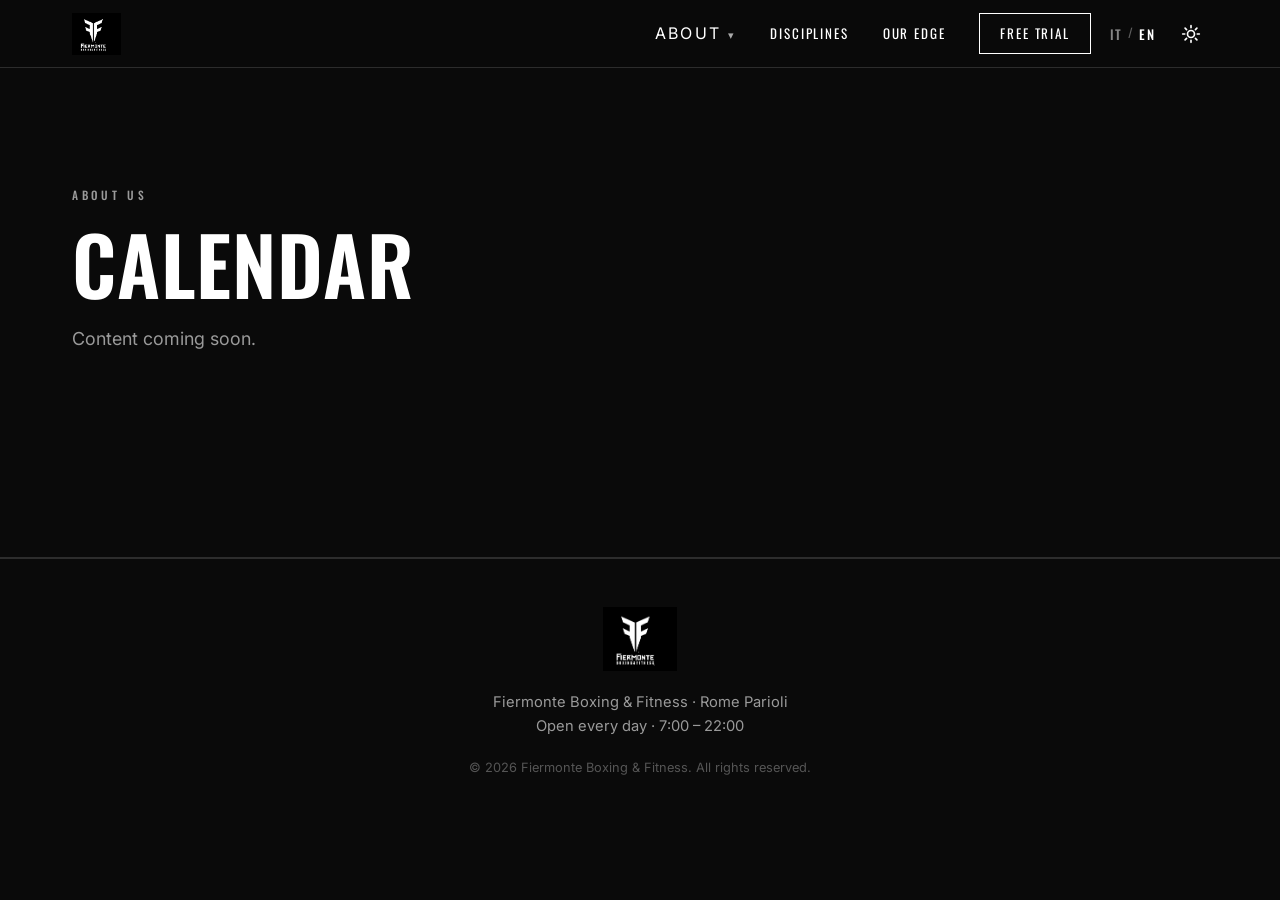
==== calendario.html @ 88314788 "Hero 6 foto, Pilates, menu Chi siamo con sottopagine" ====
<!DOCTYPE html>
<html lang="it">
<head>
  <meta charset="UTF-8" />
  <meta name="viewport" content="width=device-width, initial-scale=1.0" />
  <title>Calendario — Fiermonte Boxing &amp; Fitness</title>
  <meta name="description" content="Il calendario dei corsi e delle lezioni di Fiermonte Boxing & Fitness." />

  <link rel="preconnect" href="https://fonts.googleapis.com" />
  <link rel="preconnect" href="https://fonts.gstatic.com" crossorigin />
  <link href="https://fonts.googleapis.com/css2?family=Oswald:wght@300;400;500;600;700&family=Inter:wght@300;400;500;600&display=swap" rel="stylesheet" />
  <link rel="stylesheet" href="css/style.css" />

  <script>
    (function () {
      try {
        var t = localStorage.getItem('fiermonte_theme');
        document.documentElement.setAttribute('data-theme', t === 'light' ? 'light' : 'dark');
      } catch (e) { document.documentElement.setAttribute('data-theme', 'dark'); }
    })();
  </script>
</head>
<body class="page" data-solid-header="true">

  <!-- ============================= HEADER ============================= -->
  <header class="site-header" id="siteHeader">
    <div class="container header-inner">
      <a href="index.html#hero" class="brand" aria-label="Fiermonte Boxing & Fitness — home">
        <img src="media/logo/logo-white.png" alt="Fiermonte Boxing & Fitness" class="brand-logo logo-dark-bg" />
        <img src="media/logo/logo-dark.png" alt="" aria-hidden="true" class="brand-logo logo-light-bg" />
      </a>

      <div class="header-actions">
        <nav class="nav" id="mainNav" aria-label="Navigazione principale">
          <div class="nav-item has-dropdown">
            <button type="button" class="nav-link nav-dropdown-toggle" data-i18n="nav.about" aria-haspopup="true" aria-expanded="false">Chi siamo</button>
            <div class="nav-dropdown">
              <a href="index.html#chi-siamo" class="nav-drop-link" data-i18n="nav.overview">Panoramica</a>
              <a href="storia.html" class="nav-drop-link" data-i18n="nav.history">Storia</a>
              <a href="team.html" class="nav-drop-link" data-i18n="nav.team">Team</a>
              <a href="calendario.html" class="nav-drop-link" data-i18n="nav.calendar">Calendario</a>
            </div>
          </div>
          <a href="index.html#discipline" class="nav-link" data-i18n="nav.disciplines">Discipline</a>
          <a href="index.html#plus" class="nav-link" data-i18n="nav.plus">Il nostro plus</a>
          <a href="index.html#contatti" class="nav-link nav-cta" data-i18n="nav.trial">Prova gratuita</a>
        </nav>

        <div class="lang-switch" role="group" aria-label="Lingua / Language">
          <button type="button" class="lang-btn" data-lang="it" aria-pressed="true">IT</button>
          <span class="lang-sep">/</span>
          <button type="button" class="lang-btn" data-lang="en" aria-pressed="false">EN</button>
        </div>

        <button type="button" class="theme-toggle" id="themeToggle" aria-label="Cambia tema chiaro/scuro">
          <svg class="icon-sun" viewBox="0 0 24 24" fill="none" stroke="currentColor" stroke-width="2" stroke-linecap="round" aria-hidden="true">
            <circle cx="12" cy="12" r="4.2"></circle>
            <path d="M12 2v2.5M12 19.5V22M2 12h2.5M19.5 12H22M4.9 4.9l1.8 1.8M17.3 17.3l1.8 1.8M19.1 4.9l-1.8 1.8M6.7 17.3l-1.8 1.8"></path>
          </svg>
          <svg class="icon-moon" viewBox="0 0 24 24" fill="currentColor" aria-hidden="true">
            <path d="M21 12.8A8.5 8.5 0 1 1 11.2 3a6.8 6.8 0 0 0 9.8 9.8z"></path>
          </svg>
        </button>

        <button class="nav-toggle" id="navToggle" aria-label="Apri menu" aria-expanded="false" aria-controls="mainNav">
          <span></span><span></span><span></span>
        </button>
      </div>
    </div>
  </header>

  <main>
    <section class="section page-hero">
      <div class="container">
        <p class="overline reveal" data-i18n="page.kicker">Chi siamo</p>
        <h1 class="section-title reveal" data-i18n="page.calendar.title">Calendario</h1>
        <p class="lead reveal" data-i18n="page.soon">Contenuti in arrivo.</p>
      </div>
    </section>
  </main>

  <!-- ============================= FOOTER ============================= -->
  <footer class="site-footer">
    <div class="container footer-inner">
      <img src="media/logo/logo-white.png" alt="Fiermonte Boxing & Fitness" class="footer-logo logo-dark-bg" />
      <img src="media/logo/logo-dark.png" alt="" aria-hidden="true" class="footer-logo logo-light-bg" />
      <div class="footer-meta">
        <p data-i18n="footer.line1">Fiermonte Boxing &amp; Fitness · Roma Parioli</p>
        <p data-i18n="footer.line2">Aperti tutti i giorni · 7:00 – 22:00</p>
      </div>
      <p class="footer-copy" id="footerCopy"></p>
    </div>
  </footer>

  <script src="js/i18n.js"></script>
  <script src="js/main.js"></script>
</body>
</html>
---- css/style.css ----
/* =====================================================================
   FIERMONTE BOXING & FITNESS — style.css
   Minimal bianco/nero · mobile-first · nessun framework
   Temi: scuro (default) e chiaro, via [data-theme] su <html>.
   ===================================================================== */

/* ---------- Token di tema ---------- */
:root {
  /* palette grezza */
  --font-display: 'Oswald', Impact, sans-serif;
  --font-body: 'Inter', -apple-system, BlinkMacSystemFont, 'Segoe UI', sans-serif;
  --header-h: 68px;
  --maxw: 1180px;
  --ease: cubic-bezier(0.22, 1, 0.36, 1);

  /* TEMA SCURO (default) */
  --bg: #0a0a0a;
  --bg-alt: #141414;
  --fg: #ffffff;
  --fg-muted: #9a9a9a;
  --fg-faint: #555555;
  --line: rgba(255, 255, 255, 0.14);
  --card-bg: #0a0a0a;
  --card-bg-hover: #141414;
  --btn-bg: #ffffff;
  --btn-fg: #0a0a0a;
  --header-bg: rgba(10, 10, 10, 0.92);
  --placeholder-a: #1a1a1a;
  --placeholder-b: #161616;
  --placeholder-fg: #6a6a6a;
}

:root[data-theme="light"] {
  --bg: #ffffff;
  --bg-alt: #f4f4f3;
  --fg: #0f0f0f;
  --fg-muted: #6a6a6a;
  --fg-faint: #a0a0a0;
  --line: rgba(0, 0, 0, 0.14);
  --card-bg: #ffffff;
  --card-bg-hover: #f4f4f3;
  --btn-bg: #0f0f0f;
  --btn-fg: #ffffff;
  --header-bg: rgba(255, 255, 255, 0.9);
  --placeholder-a: #e7e7e5;
  --placeholder-b: #efefed;
  --placeholder-fg: #b3b3b3;
}

/* ---------- Reset ---------- */
*, *::before, *::after { box-sizing: border-box; margin: 0; padding: 0; }

html { scroll-behavior: smooth; -webkit-text-size-adjust: 100%; }

body {
  font-family: var(--font-body);
  background: var(--bg);
  color: var(--fg);
  line-height: 1.6;
  font-weight: 400;
  overflow-x: hidden;
  -webkit-font-smoothing: antialiased;
  transition: background .4s var(--ease), color .4s var(--ease);
}

img, video { display: block; max-width: 100%; }
a { color: inherit; text-decoration: none; }
button { font-family: inherit; cursor: pointer; border: none; background: none; }
ul { list-style: none; }

/* ---------- Layout helper ---------- */
.container {
  width: 100%;
  max-width: var(--maxw);
  margin-inline: auto;
  padding-inline: 22px;
}

.section { padding-block: 88px; }

/* ---------- Tipografia condivisa ---------- */
.overline {
  font-family: var(--font-display);
  text-transform: uppercase;
  letter-spacing: 0.32em;
  font-size: 0.72rem;
  font-weight: 500;
  color: var(--fg-muted);
  margin-bottom: 20px;
}

.section-title {
  font-family: var(--font-display);
  text-transform: uppercase;
  font-weight: 600;
  line-height: 0.98;
  letter-spacing: 0.01em;
  font-size: clamp(2.1rem, 7vw, 3.6rem);
}

.section-head { margin-bottom: 46px; }
.section-head.center { text-align: center; max-width: 640px; margin-inline: auto; }

.lead {
  font-size: 1.12rem;
  font-weight: 400;
  color: var(--fg);
  opacity: 0.92;
  margin-bottom: 18px;
}

/* ---------- Bottoni ---------- */
.btn {
  display: inline-block;
  font-family: var(--font-display);
  text-transform: uppercase;
  letter-spacing: 0.14em;
  font-size: 0.86rem;
  font-weight: 500;
  padding: 16px 32px;
  transition: transform .3s var(--ease), background .3s var(--ease), color .3s var(--ease);
}
.btn-primary {
  background: var(--btn-bg);
  color: var(--btn-fg);
  border: 1.5px solid var(--btn-bg);
}
.btn-primary:hover { background: transparent; color: var(--fg); transform: translateY(-2px); }
.btn-block { width: 100%; text-align: center; }

/* =====================================================================
   HEADER
   Colori guidati da --hdr-* cosi' si adattano a scroll e tema.
   Non scrollato = trasparente sopra l'hero scuro -> testo bianco.
   Scrollato = sfondo del tema -> testo del tema.
   Menu aperto = trasparente sopra overlay scuro -> testo bianco.
   ===================================================================== */
.site-header {
  --hdr-fg: #ffffff;      /* colore icone/testo header */
  --hdr-fg-inv: #0a0a0a;  /* colore opposto (per hover pieni) */
  --hdr-bg: transparent;
  --hdr-border: transparent;

  position: fixed;
  inset: 0 0 auto 0;
  height: var(--header-h);
  z-index: 100;
  display: flex;
  align-items: center;
  background: var(--hdr-bg);
  border-bottom: 1px solid var(--hdr-border);
  transition: background .4s var(--ease), border-color .4s var(--ease);
}
.site-header.scrolled {
  --hdr-fg: var(--fg);
  --hdr-fg-inv: var(--bg);
  --hdr-bg: var(--header-bg);
  --hdr-border: var(--line);
  backdrop-filter: blur(10px);
}
/* Quando il menu mobile e' aperto l'header torna trasparente su overlay scuro */
.site-header.menu-open {
  --hdr-fg: #ffffff;
  --hdr-fg-inv: #0a0a0a;
  --hdr-bg: transparent;
  --hdr-border: transparent;
  backdrop-filter: none;
}

.header-inner {
  display: flex;
  align-items: center;
  justify-content: space-between;
}
.brand { display: inline-flex; align-items: center; }
.brand-logo { height: 42px; width: auto; }
/* Scambio logo: chiaro su fondo scuro, scuro su fondo chiaro */
.logo-light-bg { display: none; }   /* logo scuro, per header chiaro */
:root[data-theme="light"] .site-header.scrolled:not(.menu-open) .brand .logo-dark-bg { display: none; }
:root[data-theme="light"] .site-header.scrolled:not(.menu-open) .brand .logo-light-bg { display: block; }

.header-actions { display: flex; align-items: center; gap: 18px; }

/* Selettore lingua IT / EN */
.lang-switch {
  display: flex; align-items: center; gap: 5px;
  font-family: var(--font-display);
}
.lang-btn {
  color: var(--hdr-fg);
  opacity: 0.5;
  font-family: inherit;
  text-transform: uppercase;
  letter-spacing: 0.1em;
  font-size: 0.82rem;
  font-weight: 500;
  padding: 4px 1px;
  transition: opacity .25s var(--ease), color .25s var(--ease);
}
.lang-btn:hover { opacity: 0.85; }
.lang-btn.active { opacity: 1; }
.lang-sep { color: var(--hdr-fg); opacity: 0.35; font-size: 0.8rem; }

/* Toggle tema chiaro/scuro */
.theme-toggle {
  width: 34px; height: 34px;
  display: flex; align-items: center; justify-content: center;
  color: var(--hdr-fg);
  transition: opacity .25s var(--ease);
}
.theme-toggle:hover { opacity: 0.65; }
.theme-toggle svg { width: 20px; height: 20px; display: block; }
.theme-toggle .icon-moon { display: none; }
:root[data-theme="light"] .theme-toggle .icon-sun { display: none; }
:root[data-theme="light"] .theme-toggle .icon-moon { display: block; }

.nav { display: none; }
.nav-link {
  font-family: var(--font-display);
  text-transform: uppercase;
  letter-spacing: 0.14em;
  font-size: 0.82rem;
  font-weight: 400;
  color: var(--hdr-fg);
  transition: opacity .25s;
}
.nav-link:hover { opacity: 0.6; }
.nav-cta {
  border: 1.5px solid var(--hdr-fg);
  padding: 9px 20px;
}
.nav-cta:hover { background: var(--hdr-fg); color: var(--hdr-fg-inv); opacity: 1; }

/* Hamburger */
.nav-toggle {
  width: 42px; height: 42px;
  display: flex; flex-direction: column;
  justify-content: center; align-items: center; gap: 5px;
  z-index: 110;
}
.nav-toggle span {
  width: 24px; height: 2px; background: var(--hdr-fg);
  transition: transform .3s var(--ease), opacity .3s var(--ease), background .3s var(--ease);
}
.nav-toggle.open span:nth-child(1) { transform: translateY(7px) rotate(45deg); }
.nav-toggle.open span:nth-child(2) { opacity: 0; }
.nav-toggle.open span:nth-child(3) { transform: translateY(-7px) rotate(-45deg); }

/* Menu a tendina "Chi siamo" */
.nav-item { position: relative; }
.nav-dropdown-toggle { font: inherit; }
.nav-dropdown-toggle::after {
  content: "\25BE";
  margin-left: 7px; font-size: 0.7em;
  opacity: 0.65; display: inline-block;
}
.nav-drop-link {
  font-family: var(--font-display);
  text-transform: uppercase;
  letter-spacing: 0.12em;
  font-weight: 400;
  transition: opacity .2s var(--ease), background .2s var(--ease);
}
.nav-drop-link:hover { opacity: 0.6; }

/* =====================================================================
   1. HERO  (sempre scuro/cinematografico in entrambi i temi)
   ===================================================================== */
.hero {
  position: relative;
  min-height: 100vh;
  min-height: 100svh;
  display: flex;
  align-items: center;
  overflow: hidden;
  background: radial-gradient(ellipse at 50% 30%, #1c1c1c 0%, #0a0a0a 70%);
}
/* Carosello foto di sfondo */
.hero-slideshow { position: absolute; inset: 0; z-index: 0; overflow: hidden; }
.hero-slide {
  position: absolute; inset: 0;
  opacity: 0;
  transition: opacity 1.2s var(--ease);
}
.hero-slide.active { opacity: 1; }
.hero-slide img {
  width: 100%; height: 100%;
  object-fit: cover;
  transform: scale(1.06);
}
.hero-slide.active img { animation: heroZoom 7.2s ease-out both; }
@keyframes heroZoom {
  from { transform: scale(1); }
  to   { transform: scale(1.1); }
}
.hero-slide.no-image {
  background: repeating-linear-gradient(45deg, #141414 0 14px, #0f0f0f 14px 28px);
  display: flex; align-items: center; justify-content: center;
}
.hero-slide.no-image img { display: none; }
.hero-slide.no-image::after {
  content: attr(data-label);
  font-family: var(--font-display);
  text-transform: uppercase;
  letter-spacing: 0.22em;
  font-size: 0.78rem;
  color: #3a3a3a;
}
.hero-overlay {
  position: absolute; inset: 0; z-index: 1;
  background: linear-gradient(180deg, rgba(0,0,0,0.35) 0%, rgba(0,0,0,0.55) 55%, rgba(0,0,0,0.8) 100%);
}
.hero-content { position: relative; z-index: 2; padding-top: var(--header-h); }
/* testo hero sempre chiaro (sta su immagini scure) */
.hero .overline { color: rgba(255,255,255,0.72); }
.hero-title {
  font-family: var(--font-display);
  text-transform: uppercase;
  font-weight: 700;
  line-height: 0.92;
  letter-spacing: 0.005em;
  font-size: clamp(2.9rem, 13vw, 6.5rem);
  margin: 14px 0 22px;
  color: #ffffff;
}
.hero-sub {
  font-size: 1.08rem;
  color: rgba(255,255,255,0.88);
  max-width: 520px;
  margin-bottom: 34px;
}
.hero .btn-primary { background: #ffffff; color: #0a0a0a; border-color: #ffffff; }
.hero .btn-primary:hover { background: transparent; color: #ffffff; }

/* Indicatore scroll */
.hero-scroll {
  position: absolute; bottom: 26px; left: 50%;
  transform: translateX(-50%); z-index: 2;
  width: 26px; height: 42px;
  border: 1.5px solid rgba(255,255,255,0.5);
  border-radius: 14px;
}
.hero-scroll span {
  position: absolute; top: 8px; left: 50%;
  width: 3px; height: 8px; background: #ffffff;
  border-radius: 2px; transform: translateX(-50%);
  animation: scrollDot 1.8s var(--ease) infinite;
}
@keyframes scrollDot {
  0% { opacity: 0; transform: translate(-50%, 0); }
  40% { opacity: 1; }
  80%, 100% { opacity: 0; transform: translate(-50%, 14px); }
}

/* =====================================================================
   PLACEHOLDER MEDIA (foto non ancora caricate)
   ===================================================================== */
.media-placeholder {
  position: relative;
  width: 100%;
  aspect-ratio: 4 / 5;
  background: repeating-linear-gradient(45deg, var(--placeholder-a) 0 12px, var(--placeholder-b) 12px 24px);
  border: 1px solid var(--line);
  display: flex; align-items: center; justify-content: center;
}
.media-placeholder span {
  font-family: var(--font-display);
  text-transform: uppercase;
  letter-spacing: 0.18em;
  font-size: 0.72rem;
  color: var(--placeholder-fg);
}

/* Foto di sezione (chi siamo / plus) con cornice, ritaglio e trattamento uniforme */
.section-media {
  position: relative;
  width: 100%;
  aspect-ratio: 4 / 5;
  overflow: hidden;
  border: 1px solid var(--line);
  background: repeating-linear-gradient(45deg, var(--placeholder-a) 0 12px, var(--placeholder-b) 12px 24px);
}
/* etichetta di fallback: visibile solo se la foto manca (img nascosta) */
.section-media::after {
  content: attr(data-label);
  position: absolute; inset: 0;
  display: flex; align-items: center; justify-content: center;
  font-family: var(--font-display);
  text-transform: uppercase; letter-spacing: 0.18em;
  font-size: 0.72rem; color: var(--placeholder-fg);
}
.section-photo {
  position: relative;
  width: 100%; height: 100%;
  object-fit: cover;
  display: block;
  z-index: 1;
  filter: contrast(1.05) saturate(0.92);
}

/* =====================================================================
   2. CHI SIAMO
   ===================================================================== */
.about { background: var(--bg); }
.about-grid { display: grid; gap: 40px; }
.about-media .media-placeholder { aspect-ratio: 4 / 5; }

/* =====================================================================
   3. DISCIPLINE
   ===================================================================== */
.disciplines { background: var(--bg-alt); border-block: 1px solid var(--line); }
.disciplines-grid {
  display: grid;
  grid-template-columns: 1fr;
  gap: 1px;
  background: var(--line);
  border: 1px solid var(--line);
}
.discipline-card {
  position: relative;
  background: var(--card-bg);
  padding: 34px 28px 30px;
  min-height: 230px;
  display: flex;
  flex-direction: column;
  justify-content: flex-end;
  overflow: hidden;
  transition: background .35s var(--ease);
}
.discipline-card:hover { background: var(--card-bg-hover); }
.discipline-index {
  position: absolute; top: 26px; right: 26px;
  font-family: var(--font-display);
  font-size: 0.8rem; letter-spacing: 0.1em;
  color: var(--fg-faint);
}
.discipline-name {
  font-family: var(--font-display);
  text-transform: uppercase;
  font-weight: 600;
  font-size: 1.7rem;
  line-height: 1;
  letter-spacing: 0.01em;
  margin-bottom: 12px;
  color: var(--fg);
}
.discipline-desc { color: var(--fg-muted); font-size: 0.98rem; max-width: 42ch; }
.discipline-card::after {
  content: ""; position: absolute; left: 28px; bottom: 0;
  width: 34px; height: 3px; background: var(--fg);
  transform: scaleX(0); transform-origin: left;
  transition: transform .4s var(--ease);
}
.discipline-card:hover::after { transform: scaleX(1); }

/* =====================================================================
   4. IL NOSTRO PLUS
   ===================================================================== */
.plus { background: var(--bg); }
.plus-grid { display: grid; gap: 40px; }
.plus-media .media-placeholder { aspect-ratio: 4 / 5; }
.plus-hours {
  margin-top: 30px;
  display: flex; flex-direction: column;
  border-left: 3px solid var(--fg);
  padding-left: 20px;
}
.plus-hours-num {
  font-family: var(--font-display);
  font-weight: 700; font-size: 2.6rem; line-height: 1;
  letter-spacing: 0.02em;
}
.plus-hours-label {
  text-transform: uppercase; letter-spacing: 0.18em;
  font-size: 0.72rem; color: var(--fg-muted); margin-top: 8px;
}

/* =====================================================================
   5. CONTATTI / FORM
   ===================================================================== */
.contact { background: var(--bg-alt); border-top: 1px solid var(--line); }
.contact-form { max-width: 520px; margin-inline: auto; }
.field { margin-bottom: 20px; }
.field label {
  display: block;
  font-family: var(--font-display);
  text-transform: uppercase; letter-spacing: 0.16em;
  font-size: 0.72rem; color: var(--fg-muted); margin-bottom: 8px;
}
.field input {
  width: 100%;
  background: transparent;
  border: none;
  border-bottom: 1.5px solid var(--line);
  color: var(--fg);
  font-family: var(--font-body);
  font-size: 1.05rem;
  padding: 10px 2px;
  transition: border-color .3s var(--ease);
}
.field input:focus { outline: none; border-color: var(--fg); }
.field input::placeholder { color: var(--fg-faint); }
.contact-form .btn { margin-top: 12px; }
.form-feedback {
  margin-top: 18px; text-align: center;
  font-size: 0.95rem; min-height: 1.4em;
  color: var(--fg-muted);
}
.form-feedback.ok { color: var(--fg); }
.form-feedback.err { color: #e5484d; }

/* =====================================================================
   PAGINE INTERNE (Storia / Team / Calendario)
   ===================================================================== */
.page-hero {
  padding-top: calc(var(--header-h) + 80px);
  padding-bottom: 90px;
  min-height: 62vh;
  display: flex;
  flex-direction: column;
  justify-content: center;
  border-bottom: 1px solid var(--line);
}
.page-hero .section-title { font-size: clamp(2.6rem, 9vw, 5rem); margin-top: 12px; }
.page-hero .lead { margin-top: 22px; color: var(--fg-muted); }
.page-empty {
  padding-block: 100px;
  text-align: center;
  color: var(--fg-faint);
  font-family: var(--font-display);
  text-transform: uppercase;
  letter-spacing: 0.2em;
  font-size: 0.8rem;
}

/* =====================================================================
   FOOTER
   ===================================================================== */
.site-footer { background: var(--bg); border-top: 1px solid var(--line); padding-block: 48px; }
.footer-inner { display: flex; flex-direction: column; align-items: center; gap: 20px; text-align: center; }
.footer-logo { height: 64px; width: auto; }
/* Scambio logo footer secondo il tema */
:root[data-theme="light"] .site-footer .logo-dark-bg { display: none; }
:root[data-theme="light"] .site-footer .logo-light-bg { display: block; }
.footer-meta p { color: var(--fg-muted); font-size: 0.92rem; }
.footer-copy { color: var(--fg-faint); font-size: 0.8rem; }

/* =====================================================================
   ANIMAZIONE REVEAL ALLO SCROLL
   ===================================================================== */
.reveal { opacity: 0; transform: translateY(24px); transition: opacity .7s var(--ease), transform .7s var(--ease); }
.reveal.in { opacity: 1; transform: none; }
@media (prefers-reduced-motion: reduce) {
  .reveal { opacity: 1; transform: none; transition: none; }
  html { scroll-behavior: auto; }
  .hero-scroll span { animation: none; }
  .hero-slide.active img { animation: none; transform: none; }
}

/* =====================================================================
   BREAKPOINT — TABLET
   ===================================================================== */
@media (min-width: 720px) {
  .section { padding-block: 110px; }
  .disciplines-grid { grid-template-columns: 1fr 1fr; }
  .about-grid { grid-template-columns: 1fr 1fr; align-items: center; gap: 60px; }
  .plus-grid { grid-template-columns: 1.1fr 0.9fr; align-items: center; gap: 60px; }
  .plus-media { order: 2; }
}

/* =====================================================================
   BREAKPOINT — DESKTOP
   ===================================================================== */
@media (min-width: 960px) {
  .nav { display: flex; align-items: center; gap: 34px; }
  .nav-toggle { display: none; }
  .disciplines-grid { grid-template-columns: repeat(3, 1fr); }
  .hero-content { max-width: 860px; }

  /* Tendina desktop: pannello sotto la voce */
  .nav-dropdown {
    position: absolute;
    top: 100%; left: 50%;
    transform: translateX(-50%) translateY(10px);
    min-width: 190px;
    background: var(--header-bg);
    backdrop-filter: blur(12px);
    border: 1px solid var(--line);
    padding: 10px 0;
    display: flex; flex-direction: column;
    opacity: 0; visibility: hidden; pointer-events: none;
    transition: opacity .25s var(--ease), transform .25s var(--ease);
  }
  .nav-item.has-dropdown:hover .nav-dropdown,
  .nav-item.has-dropdown:focus-within .nav-dropdown,
  .nav-item.has-dropdown.open .nav-dropdown {
    opacity: 1; visibility: visible; pointer-events: auto;
    transform: translateX(-50%) translateY(4px);
  }
  .nav-dropdown .nav-drop-link {
    padding: 11px 24px;
    font-size: 0.78rem;
    color: var(--fg);
    white-space: nowrap;
  }
}

/* =====================================================================
   NAV MOBILE (overlay a tutto schermo, sempre scuro per coerenza)
   ===================================================================== */
@media (max-width: 959px) {
  .nav {
    /* altezza esplicita: un antenato con backdrop-filter puo' diventare
       il containing block dei figli fixed, quindi non usiamo inset:0 */
    position: fixed;
    top: 0; left: 0;
    width: 100%; height: 100vh; height: 100svh;
    background: rgba(10,10,10,0.98);
    backdrop-filter: blur(6px);
    flex-direction: column;
    align-items: center; justify-content: center;
    gap: 30px;
    transform: translateY(-100%);
    transition: transform .45s var(--ease);
    display: flex;
  }
  .nav.open { transform: translateY(0); }
  /* nell'overlay scuro i link sono sempre bianchi */
  .nav .nav-link { color: #ffffff; font-size: 1.4rem; letter-spacing: 0.16em; }
  .nav .nav-cta { border-color: #ffffff; padding: 14px 30px; }
  .nav .nav-cta:hover { background: #ffffff; color: #0a0a0a; }

  /* Tendina mobile: si espande in verticale dentro l'overlay */
  .nav-item.has-dropdown { display: flex; flex-direction: column; align-items: center; }
  .nav-dropdown {
    display: none;
    flex-direction: column; align-items: center;
    gap: 16px; margin-top: 16px;
  }
  .nav-item.has-dropdown.open .nav-dropdown { display: flex; }
  .nav-item.has-dropdown.open .nav-dropdown-toggle::after { transform: rotate(180deg); }
  .nav-dropdown .nav-drop-link {
    color: #ffffff; font-size: 1rem; letter-spacing: 0.16em;
    opacity: 0.85;
  }
}
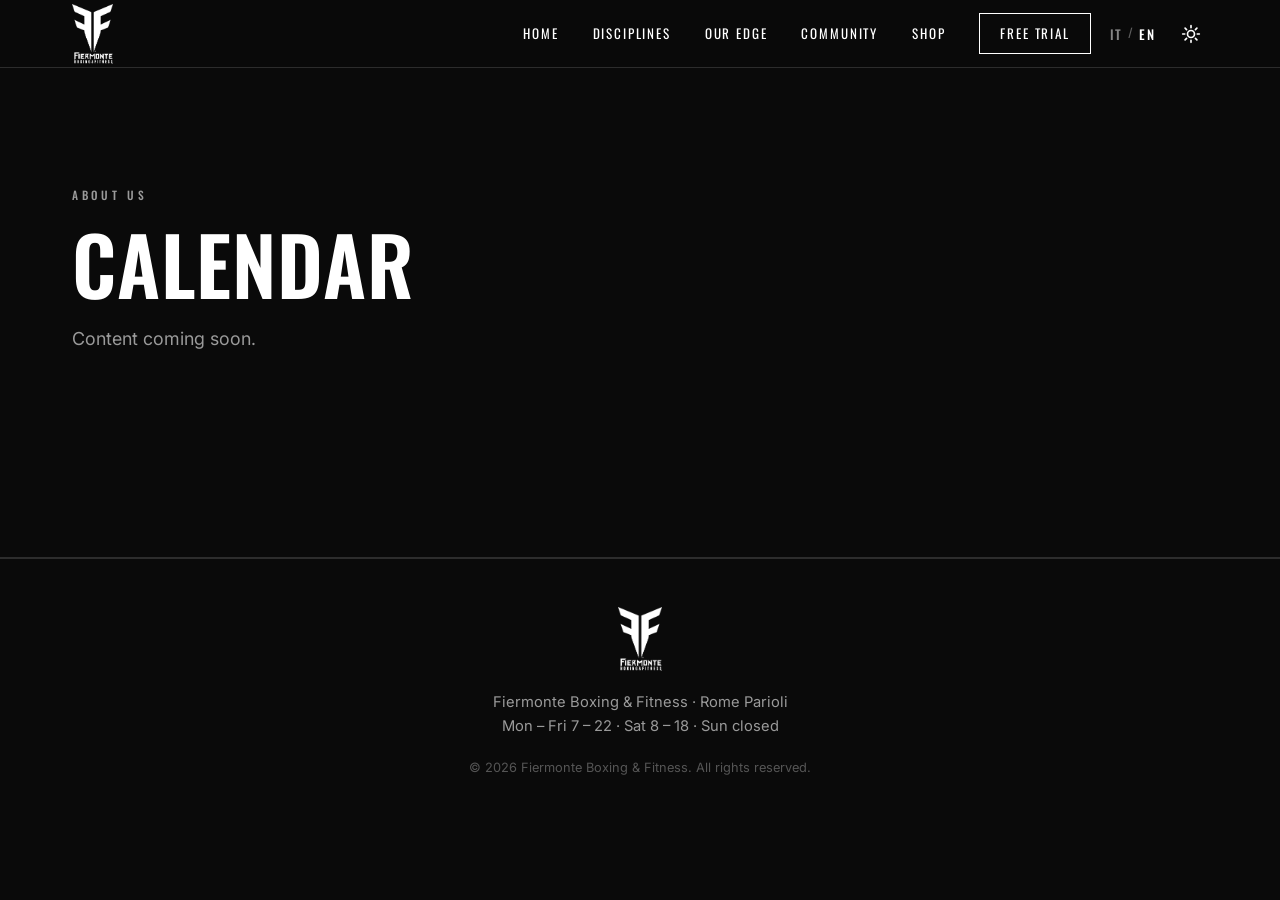
==== commit 1abb2bd4: "new foto e discipline section change" ====
--- a/calendario.html
+++ b/calendario.html
@@ -33,16 +33,23 @@
       <div class="header-actions">
         <nav class="nav" id="mainNav" aria-label="Navigazione principale">
           <div class="nav-item has-dropdown">
-            <button type="button" class="nav-link nav-dropdown-toggle" data-i18n="nav.about" aria-haspopup="true" aria-expanded="false">Chi siamo</button>
+            <button type="button" class="nav-link nav-dropdown-toggle" data-i18n="nav.home" aria-haspopup="true" aria-expanded="false">Home</button>
             <div class="nav-dropdown">
-              <a href="index.html#chi-siamo" class="nav-drop-link" data-i18n="nav.overview">Panoramica</a>
+              <a href="index.html#chi-siamo" class="nav-drop-link" data-i18n="nav.about">Chi siamo</a>
               <a href="storia.html" class="nav-drop-link" data-i18n="nav.history">Storia</a>
               <a href="team.html" class="nav-drop-link" data-i18n="nav.team">Team</a>
+            </div>
+          </div>
+          <div class="nav-item has-dropdown is-link">
+            <a href="index.html#discipline" class="nav-link nav-dropdown-toggle" data-i18n="nav.disciplines">Discipline</a>
+            <div class="nav-dropdown">
+              <a href="discipline.html" class="nav-drop-link" data-i18n="nav.list">Lista</a>
               <a href="calendario.html" class="nav-drop-link" data-i18n="nav.calendar">Calendario</a>
             </div>
           </div>
-          <a href="index.html#discipline" class="nav-link" data-i18n="nav.disciplines">Discipline</a>
           <a href="index.html#plus" class="nav-link" data-i18n="nav.plus">Il nostro plus</a>
+          <a href="community.html" class="nav-link" data-i18n="nav.community">Community</a>
+          <a href="shop.html" class="nav-link" data-i18n="nav.shop">Shop</a>
           <a href="index.html#contatti" class="nav-link nav-cta" data-i18n="nav.trial">Prova gratuita</a>
         </nav>
 
--- a/css/style.css
+++ b/css/style.css
@@ -173,7 +173,7 @@
   justify-content: space-between;
 }
 .brand { display: inline-flex; align-items: center; }
-.brand-logo { height: 42px; width: auto; }
+.brand-logo { height: 60px; width: auto; }
 /* Scambio logo: chiaro su fondo scuro, scuro su fondo chiaro */
 .logo-light-bg { display: none; }   /* logo scuro, per header chiaro */
 :root[data-theme="light"] .site-header.scrolled:not(.menu-open) .brand .logo-dark-bg { display: none; }
@@ -248,16 +248,10 @@
 
 /* Menu a tendina "Chi siamo" */
 .nav-item { position: relative; }
-.nav-dropdown-toggle { font: inherit; }
-.nav-dropdown-toggle::after {
-  content: "\25BE";
-  margin-left: 7px; font-size: 0.7em;
-  opacity: 0.65; display: inline-block;
-}
 .nav-drop-link {
   font-family: var(--font-display);
   text-transform: uppercase;
-  letter-spacing: 0.12em;
+  letter-spacing: 0.14em;
   font-weight: 400;
   transition: opacity .2s var(--ease), background .2s var(--ease);
 }
@@ -474,6 +468,10 @@
   text-transform: uppercase; letter-spacing: 0.18em;
   font-size: 0.72rem; color: var(--fg-muted); margin-top: 8px;
 }
+.plus-hours-weekend {
+  text-transform: uppercase; letter-spacing: 0.14em;
+  font-size: 0.72rem; color: var(--fg-faint); margin-top: 3px;
+}
 
 /* =====================================================================
    5. CONTATTI / FORM
@@ -533,6 +531,40 @@
   font-size: 0.8rem;
 }
 
+/* Pagina Discipline (Lista): righe foto + descrizione */
+.page-hero--compact { min-height: auto; padding-bottom: 30px; border-bottom: none; }
+.disc-list-section { padding-top: 10px; }
+.disc-list { display: flex; flex-direction: column; gap: 60px; }
+.disc-row { display: grid; grid-template-columns: 1fr; gap: 22px; align-items: center; }
+.disc-row-media {
+  position: relative; width: 100%; aspect-ratio: 3 / 2; overflow: hidden;
+  border: 1px solid var(--line);
+  background: repeating-linear-gradient(45deg, var(--placeholder-a) 0 12px, var(--placeholder-b) 12px 24px);
+}
+.disc-row-media img {
+  width: 100%; height: 100%; object-fit: cover; display: block;
+  filter: contrast(1.03) saturate(0.96);
+}
+.disc-row-media.no-image img { display: none; }
+.disc-row-media.no-image::after {
+  content: attr(data-label); position: absolute; inset: 0;
+  display: flex; align-items: center; justify-content: center;
+  font-family: var(--font-display); text-transform: uppercase;
+  letter-spacing: 0.18em; font-size: 0.72rem; color: var(--placeholder-fg);
+}
+.disc-row-num { font-family: var(--font-display); font-size: 0.85rem; letter-spacing: 0.1em; color: var(--fg-faint); }
+.disc-row-name {
+  font-family: var(--font-display); text-transform: uppercase; font-weight: 600;
+  font-size: clamp(1.8rem, 5vw, 2.6rem); line-height: 1; letter-spacing: 0.01em;
+  margin: 8px 0 14px;
+}
+.disc-row-desc { color: var(--fg-muted); font-size: 1.05rem; max-width: 46ch; }
+
+@media (min-width: 760px) {
+  .disc-row { grid-template-columns: 1.1fr 1fr; gap: 50px; }
+  .disc-row:nth-child(even) .disc-row-media { order: 2; }
+}
+
 /* =====================================================================
    FOOTER
    ===================================================================== */
@@ -577,11 +609,19 @@
   .disciplines-grid { grid-template-columns: repeat(3, 1fr); }
   .hero-content { max-width: 860px; }
 
-  /* Tendina desktop: pannello sotto la voce */
+  /* Tendina desktop: si apre passando col mouse (hover), niente click necessario */
+  /* Ponte invisibile: mantiene attivo l'hover mentre il mouse scende sulla tendina */
+  .nav-item.has-dropdown::after {
+    content: "";
+    position: absolute;
+    top: 100%;
+    left: -16px; right: -16px;
+    height: 22px;
+  }
   .nav-dropdown {
     position: absolute;
     top: 100%; left: 50%;
-    transform: translateX(-50%) translateY(10px);
+    transform: translateX(-50%) translateY(12px);
     min-width: 190px;
     background: var(--header-bg);
     backdrop-filter: blur(12px);
@@ -595,11 +635,11 @@
   .nav-item.has-dropdown:focus-within .nav-dropdown,
   .nav-item.has-dropdown.open .nav-dropdown {
     opacity: 1; visibility: visible; pointer-events: auto;
-    transform: translateX(-50%) translateY(4px);
+    transform: translateX(-50%) translateY(6px);
   }
   .nav-dropdown .nav-drop-link {
     padding: 11px 24px;
-    font-size: 0.78rem;
+    font-size: 0.82rem;
     color: var(--fg);
     white-space: nowrap;
   }
@@ -638,7 +678,8 @@
     gap: 16px; margin-top: 16px;
   }
   .nav-item.has-dropdown.open .nav-dropdown { display: flex; }
-  .nav-item.has-dropdown.open .nav-dropdown-toggle::after { transform: rotate(180deg); }
+  /* "Discipline" e' un link: le sue voci (Lista, Calendario) restano sempre visibili */
+  .nav-item.has-dropdown.is-link .nav-dropdown { display: flex; margin-top: 12px; }
   .nav-dropdown .nav-drop-link {
     color: #ffffff; font-size: 1rem; letter-spacing: 0.16em;
     opacity: 0.85;
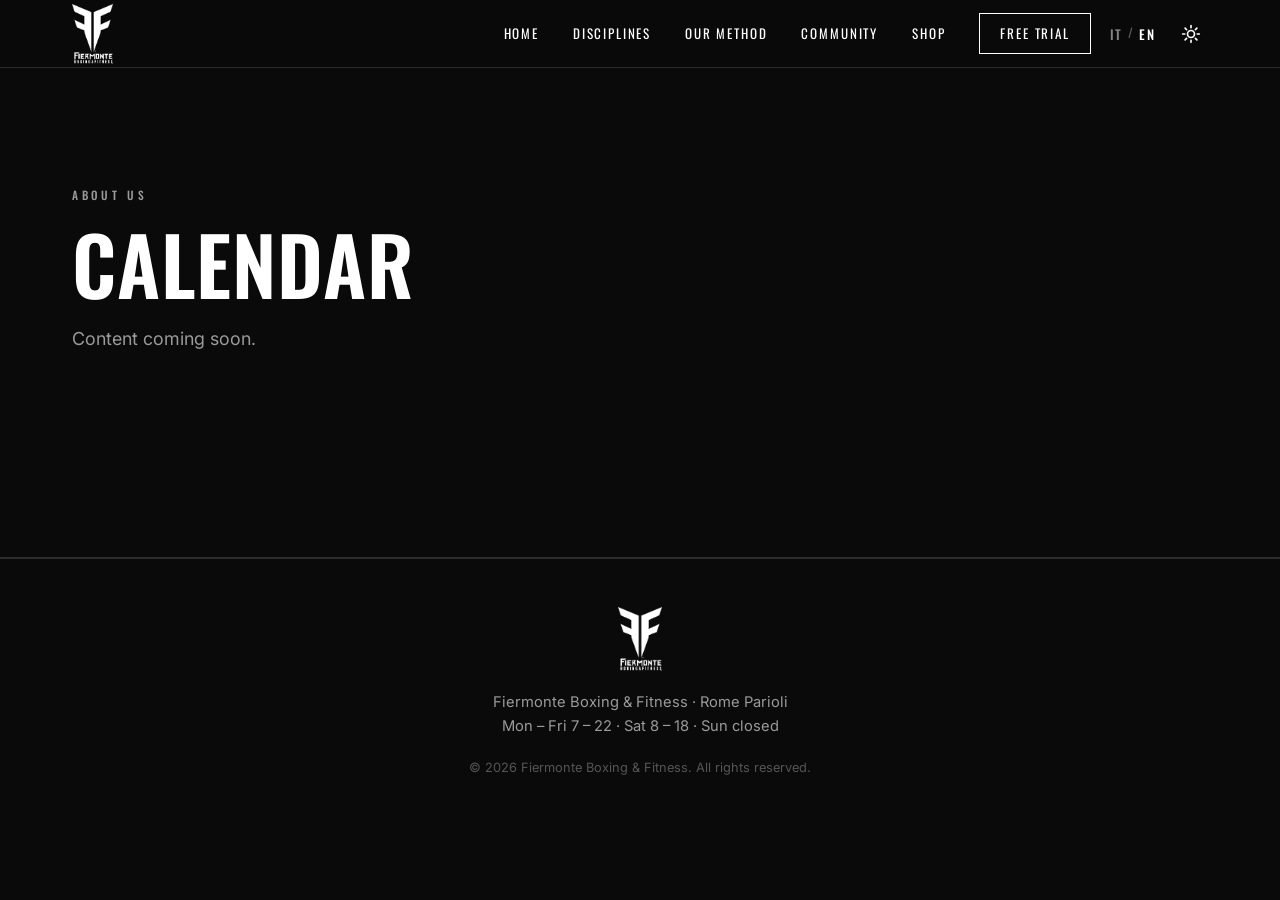
==== commit 8bda85e1: "commit discipline changes" ====
--- a/calendario.html
+++ b/calendario.html
@@ -32,8 +32,8 @@
 
       <div class="header-actions">
         <nav class="nav" id="mainNav" aria-label="Navigazione principale">
-          <div class="nav-item has-dropdown">
-            <button type="button" class="nav-link nav-dropdown-toggle" data-i18n="nav.home" aria-haspopup="true" aria-expanded="false">Home</button>
+          <div class="nav-item has-dropdown is-link">
+            <a href="index.html#hero" class="nav-link nav-dropdown-toggle" data-i18n="nav.home">Home</a>
             <div class="nav-dropdown">
               <a href="index.html#chi-siamo" class="nav-drop-link" data-i18n="nav.about">Chi siamo</a>
               <a href="storia.html" class="nav-drop-link" data-i18n="nav.history">Storia</a>
@@ -43,11 +43,11 @@
           <div class="nav-item has-dropdown is-link">
             <a href="index.html#discipline" class="nav-link nav-dropdown-toggle" data-i18n="nav.disciplines">Discipline</a>
             <div class="nav-dropdown">
-              <a href="discipline.html" class="nav-drop-link" data-i18n="nav.list">Lista</a>
+              <a href="discipline.html" class="nav-drop-link" data-i18n="nav.list">Cosa offriamo</a>
               <a href="calendario.html" class="nav-drop-link" data-i18n="nav.calendar">Calendario</a>
             </div>
           </div>
-          <a href="index.html#plus" class="nav-link" data-i18n="nav.plus">Il nostro plus</a>
+          <a href="metodo.html" class="nav-link" data-i18n="nav.plus">Il nostro metodo</a>
           <a href="community.html" class="nav-link" data-i18n="nav.community">Community</a>
           <a href="shop.html" class="nav-link" data-i18n="nav.shop">Shop</a>
           <a href="index.html#contatti" class="nav-link nav-cta" data-i18n="nav.trial">Prova gratuita</a>
--- a/css/style.css
+++ b/css/style.css
@@ -126,6 +126,11 @@
   border: 1.5px solid var(--btn-bg);
 }
 .btn-primary:hover { background: transparent; color: var(--fg); transform: translateY(-2px); }
+.btn-ghost {
+  background: transparent; color: var(--fg);
+  border: 1.5px solid var(--line);
+}
+.btn-ghost:hover { border-color: var(--fg); transform: translateY(-2px); }
 .btn-block { width: 100%; text-align: center; }
 
 /* =====================================================================
@@ -447,6 +452,31 @@
 }
 .discipline-card:hover::after { transform: scaleX(1); }
 
+/* Home: due famiglie Boxing / Fitness che portano a "Cosa offriamo" */
+.disc-home-cats { display: grid; grid-template-columns: 1fr; gap: 16px; }
+.disc-home-card {
+  display: flex; flex-direction: column; align-items: flex-start; gap: 14px;
+  min-height: 220px; padding: 34px 30px;
+  background: var(--card-bg); border: 1px solid var(--line); color: var(--fg);
+  transition: background .35s var(--ease), border-color .35s var(--ease), transform .35s var(--ease);
+}
+.disc-home-card:hover { background: var(--card-bg-hover); border-color: var(--fg-faint); transform: translateY(-3px); }
+.disc-home-name {
+  font-family: var(--font-display); text-transform: uppercase; font-weight: 700;
+  font-size: clamp(2rem, 6vw, 3rem); line-height: 1; letter-spacing: 0.01em;
+}
+.disc-home-sub { color: var(--fg-muted); font-size: 1rem; max-width: 32ch; }
+.disc-home-more {
+  margin-top: auto; display: inline-flex; align-items: center; gap: 12px;
+  font-family: var(--font-display); text-transform: uppercase;
+  letter-spacing: 0.16em; font-size: 0.72rem; color: var(--fg);
+}
+.disc-home-arrow { width: 22px; height: 22px; flex: none; transition: transform .35s var(--ease); }
+.disc-home-card:hover .disc-home-arrow { transform: translateX(6px); }
+@media (min-width: 760px) {
+  .disc-home-cats { grid-template-columns: 1fr 1fr; gap: 24px; }
+}
+
 /* =====================================================================
    4. IL NOSTRO PLUS
    ===================================================================== */
@@ -472,6 +502,7 @@
   text-transform: uppercase; letter-spacing: 0.14em;
   font-size: 0.72rem; color: var(--fg-faint); margin-top: 3px;
 }
+.plus-text .btn-ghost { margin-top: 34px; }
 
 /* =====================================================================
    5. CONTATTI / FORM
@@ -533,7 +564,71 @@
 
 /* Pagina Discipline (Lista): righe foto + descrizione */
 .page-hero--compact { min-height: auto; padding-bottom: 30px; border-bottom: none; }
+/* Hero con video di sfondo + testo sovrapposto (stile hero home) */
+.disc-hero {
+  position: relative;
+  min-height: 100vh; min-height: 100svh;
+  display: flex;
+  align-items: center;
+  overflow: hidden;
+  background: radial-gradient(ellipse at 50% 30%, #1c1c1c 0%, #0a0a0a 70%);
+}
+.disc-hero-media {
+  position: absolute; inset: 0; z-index: 0;
+  background: repeating-linear-gradient(45deg, #141414 0 14px, #0f0f0f 14px 28px);
+}
+.disc-hero-media video,
+.disc-hero-media img {
+  width: 100%; height: 100%; object-fit: cover;
+}
+.disc-hero-overlay {
+  position: absolute; inset: 0; z-index: 1;
+  background: linear-gradient(180deg, rgba(0,0,0,0.35) 0%, rgba(0,0,0,0.55) 55%, rgba(0,0,0,0.8) 100%);
+}
+.disc-hero-content { position: relative; z-index: 2; padding-top: var(--header-h); }
+.disc-hero .overline { color: rgba(255,255,255,0.72); }
+.disc-hero .hero-sub { margin-bottom: 0; }
 .disc-list-section { padding-top: 10px; }
+
+/* Famiglie Boxing / Fitness: due schede affiancate, pannello a tutta larghezza */
+.disc-cats { display: grid; grid-template-columns: 1fr; gap: 18px; }
+.disc-cat-head {
+  display: flex; flex-direction: column; justify-content: space-between;
+  gap: 40px; min-height: 210px; width: 100%;
+  padding: 28px 26px; text-align: left; cursor: pointer;
+  background: var(--bg-alt);
+  border: 1px solid var(--line);
+  color: var(--fg);
+  font: inherit;
+  transition: background 0.4s var(--ease), border-color 0.4s var(--ease);
+}
+.disc-cat-head:hover { background: var(--bg); border-color: var(--fg-faint); }
+.disc-cat-head.is-open { border-color: var(--fg); }
+.disc-cat-name {
+  display: block;
+  font-family: var(--font-display); text-transform: uppercase; font-weight: 700;
+  font-size: clamp(2rem, 6vw, 3rem); line-height: 1; letter-spacing: 0.01em;
+}
+.disc-cat-sub { display: block; margin-top: 12px; color: var(--fg-muted); font-size: 1rem; max-width: 34ch; }
+.disc-cat-foot { display: flex; align-items: center; justify-content: space-between; gap: 16px; }
+.disc-cat-count {
+  font-family: var(--font-display); text-transform: uppercase;
+  letter-spacing: 0.18em; font-size: 0.72rem; color: var(--fg-faint);
+}
+/* icona + che diventa − quando il pannello e' aperto */
+.disc-cat-icon { position: relative; width: 22px; height: 22px; flex: none; }
+.disc-cat-icon::before,
+.disc-cat-icon::after {
+  content: ''; position: absolute; top: 50%; left: 0;
+  width: 100%; height: 1.5px; background: currentColor;
+  transition: transform 0.4s var(--ease);
+}
+.disc-cat-icon::after { transform: rotate(90deg); }
+.disc-cat-head.is-open .disc-cat-icon::after { transform: rotate(0deg); }
+
+.disc-cat-panel { padding-top: 42px; padding-bottom: 10px; }
+.disc-cat-panel[hidden] { display: none; }
+
 .disc-list { display: flex; flex-direction: column; gap: 60px; }
 .disc-row { display: grid; grid-template-columns: 1fr; gap: 22px; align-items: center; }
 .disc-row-media {
@@ -563,6 +658,98 @@
 @media (min-width: 760px) {
   .disc-row { grid-template-columns: 1.1fr 1fr; gap: 50px; }
   .disc-row:nth-child(even) .disc-row-media { order: 2; }
+  /* Boxing a sinistra, Fitness a destra; il pannello aperto occupa tutta la riga */
+  .disc-cats { grid-template-columns: 1fr 1fr; gap: 24px; }
+  .disc-cat-panel { grid-column: 1 / -1; }
+}
+
+/* =====================================================================
+   PAGINA STORIA DEL BRAND
+   ===================================================================== */
+.container--narrow { max-width: 760px; }
+
+.storia-intro { padding-bottom: 40px; }
+.storia-h2 {
+  font-family: var(--font-display); text-transform: uppercase; font-weight: 600;
+  font-size: clamp(1.7rem, 4.5vw, 2.4rem); line-height: 1.08; letter-spacing: 0.01em;
+  margin-bottom: 28px;
+}
+.prose-p { color: var(--fg-muted); font-size: 1.08rem; line-height: 1.75; margin-bottom: 20px; }
+.prose-p:last-child { margin-bottom: 0; }
+.prose-list {
+  list-style: none; margin: 4px 0 26px; padding: 0;
+  display: flex; flex-direction: column; gap: 14px;
+}
+.prose-list li {
+  position: relative; padding-left: 26px;
+  color: var(--fg); font-size: 1.06rem; line-height: 1.6;
+}
+.prose-list li::before {
+  content: ''; position: absolute; left: 0; top: 0.62em;
+  width: 12px; height: 2px; background: var(--fg);
+}
+.prose-close {
+  font-family: var(--font-display); text-transform: uppercase;
+  font-size: clamp(1.05rem, 2.6vw, 1.35rem); line-height: 1.35; letter-spacing: 0.01em;
+  color: var(--fg); margin-top: 8px;
+}
+
+/* ---- Timeline verticale scorrevole ---- */
+.storia-timeline-section { padding-top: 40px; }
+.storia-timeline-section .overline { margin-bottom: 34px; }
+.tl { position: relative; }
+/* linea verticale: a sinistra su mobile */
+.tl::before {
+  content: ''; position: absolute; top: 6px; bottom: 6px; left: 9px;
+  width: 2px; background: var(--line);
+}
+.tl-item { position: relative; padding-left: 42px; padding-bottom: 44px; }
+.tl-item:last-child { padding-bottom: 0; }
+.tl-dot {
+  position: absolute; left: 3px; top: 6px;
+  width: 14px; height: 14px; border-radius: 50%;
+  background: var(--bg); border: 2px solid var(--fg);
+}
+.tl-year {
+  display: block; font-family: var(--font-display); font-weight: 700;
+  font-size: clamp(1.6rem, 5vw, 2.1rem); line-height: 1; letter-spacing: 0.02em;
+  color: var(--fg); margin-bottom: 16px;
+}
+.tl-media {
+  position: relative; width: 100%; overflow: hidden;
+  border: 1px solid var(--line); margin-bottom: 18px;
+  background: repeating-linear-gradient(45deg, var(--placeholder-a) 0 12px, var(--placeholder-b) 12px 24px);
+}
+/* le foto storiche si vedono intere (niente ritaglio): il brand non viene mai tagliato */
+.tl-media img {
+  width: 100%; height: auto; display: block;
+  filter: contrast(1.03) saturate(0.96);
+}
+/* i box vuoti mantengono il formato 3:2 del segnaposto */
+.tl-media.no-image { aspect-ratio: 3 / 2; }
+.tl-media.no-image img { display: none; }
+.tl-media.no-image::after {
+  content: attr(data-label); position: absolute; inset: 0;
+  display: flex; align-items: center; justify-content: center;
+  font-family: var(--font-display); text-transform: uppercase;
+  letter-spacing: 0.18em; font-size: 0.82rem; color: var(--placeholder-fg);
+}
+.tl-title {
+  font-family: var(--font-display); text-transform: uppercase; font-weight: 600;
+  font-size: 1.25rem; line-height: 1.15; letter-spacing: 0.01em; margin-bottom: 10px;
+}
+.tl-text { color: var(--fg-muted); font-size: 1.02rem; line-height: 1.65; }
+
+/* Desktop: linea centrale, schede alternate sinistra/destra */
+@media (min-width: 860px) {
+  .tl::before { left: 50%; transform: translateX(-1px); }
+  .tl-item { width: 50%; padding-left: 0; padding-bottom: 64px; }
+  .tl-dot { left: auto; top: 8px; }
+  .tl-item[data-side="left"]  { margin-right: auto; padding-right: 52px; text-align: right; }
+  .tl-item[data-side="right"] { margin-left: auto;  padding-left: 52px; }
+  .tl-item[data-side="left"]  .tl-dot { right: -7px; left: auto; }
+  .tl-item[data-side="right"] .tl-dot { left: -7px; }
+  .tl-item[data-side="left"]  .tl-media img { filter: contrast(1.03) saturate(0.96); }
 }
 
 /* =====================================================================
